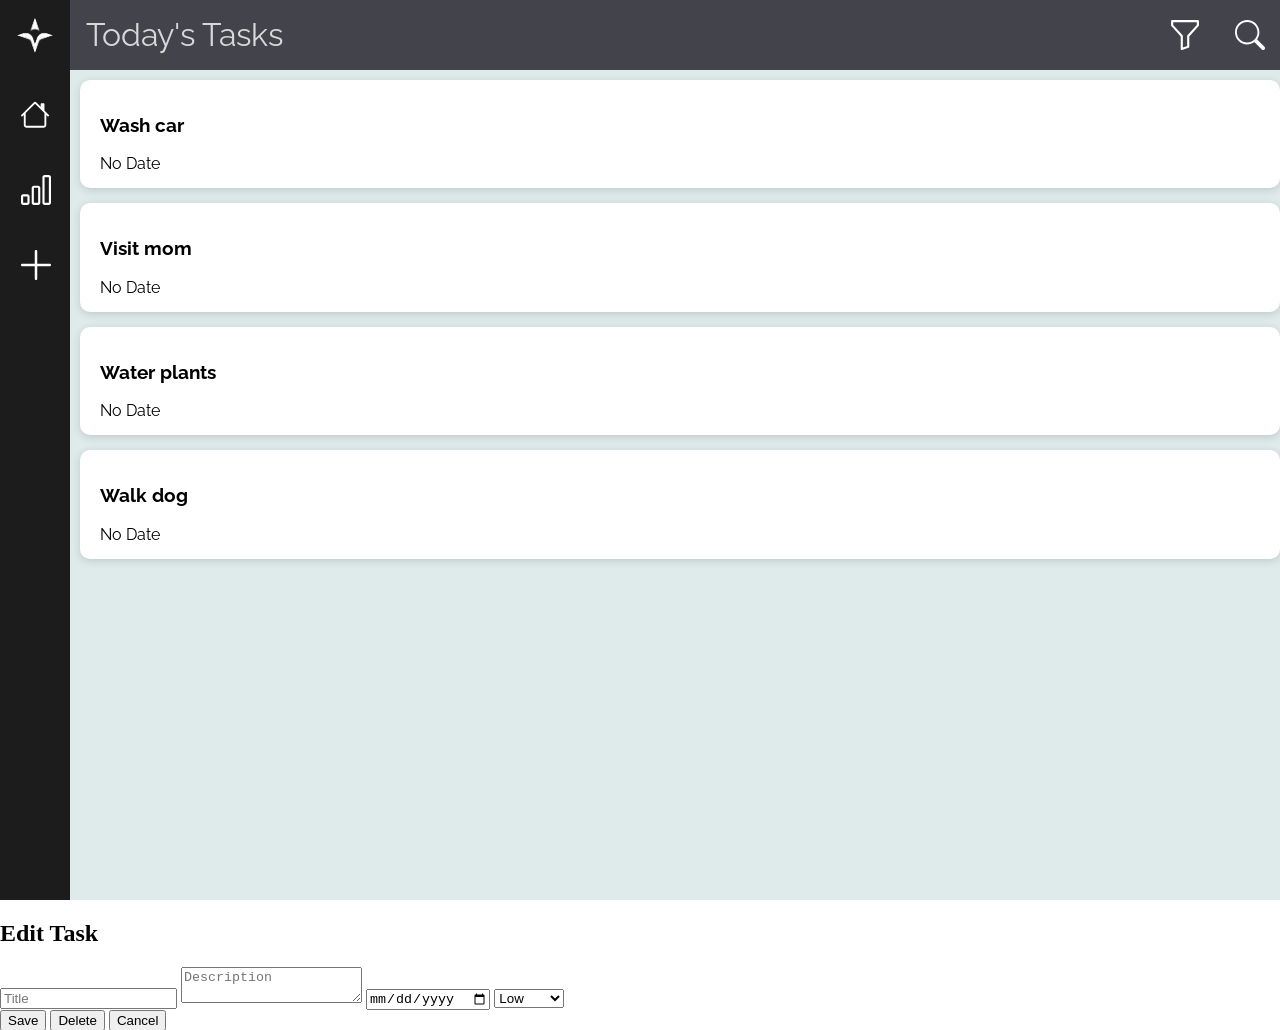
==== index.html @ 41abca23 "Updated index.html for Popup window for editing" ====
<!DOCTYPE html>
<html>
    
    <head>
        <meta charset="UTF-8" name="viewport" content="width = device-width, initial-scale = 1.0">
        <title>Task Management</title>

        <link rel="preconnect" href="https://fonts.googleapis.com">
        <link rel="preconnect" href="https://fonts.gstatic.com" crossorigin>
        <link href="https://fonts.googleapis.com/css2?family=Raleway:ital,wght@0,100..900;1,100..900&display=swap" rel="stylesheet">

        <link rel="stylesheet" href="styles.css"/>
    </head>

    <body>
        <!-- WEBSITE LAYOUT -->
        <div id="mainGrid">
            
            <!-- HEADER -->
            <div id="header">
               
                <h1 class="headerTxt main-font">Today's Tasks</h1>
                
                <div class="headerFlex">
                    <img src="icons/funnel_white.svg" class="headerIcons">
                    <img src="icons/search_white.svg" class="headerIcons">
                </div>

            </div>


            <!-- SIDEBAR -->
            <div id="sidebar">
                
                <div class="sidebarFlex">
                    <img src="icons/placeholder.png" id="userPhoto">
                    <img src="icons/house_white.svg" class="sidebarIcons">
                    <img src="icons/barchart_white.svg" class="sidebarIcons">
                    <img src="icons/plus_white.svg" class="sidebarIcons">     
                </div>

            </div>

            <!-- MAIN BODY -->
            <div id="mainbody">
                <div class="mainFlex">
                    <div class="tasks-container" id="tasksContainer">
                        <!-- Cards will be generated here by JavaScript -->
                    </div>
                </div>
            </div>
        </div>

        <!-- POPUP -->
        <div id="popupOverlay">
            <div id="popupBox">
                <h2>Edit Task</h2>

                <input type="text" id="editTitle" placeholder="Title">
                <textarea id="editDescription" placeholder="Description"></textarea>

                <input type="date" id="editDate">

                <select id="editPriority">
                    <option value="Low">Low</option>
                    <option value="Medium">Medium</option>
                    <option value="High">High</option>
                </select>

                <div class="popupButtons">
                    <button id="saveBtn">Save</button>
                    <button id="deleteBtn">Delete</button>
                    <button id="cancelBtn">Cancel</button>
                </div>
            </div>
        </div>
        
        <script src="https://ajax.googleapis.com/ajax/libs/jquery/3.7.1/jquery.min.js"></script>
        <script src="app.js"></script>
    </body>
   
</html>
---- styles.css ----
html{
height: 100%;
}

body{
margin: 0px;
height: 100%;
}

/*  MAIN FONTS */
.main-font{
  font-family: "Raleway", sans-serif;
  font-optical-sizing: auto;
  font-weight: 400;
  font-style: normal;
  color: #d8d8d8;
}
.second_font
{
  font-family: "Raleway", sans-serif;
  font-optical-sizing: auto;
  font-weight: 400;
  font-style: normal;
  color: #000000;
  font-size: 14px;
}
    /*  MAIN CLASSES */
    #mainGrid
    {
        display: grid;
    
        grid-template-rows: 70px auto;
        grid-template-columns: 70px auto;
        height: 100%;
    
        grid-template-areas: 
            "sidebar header"
            "sidebar mainbody";
    }


/* HEADER */
#header
{
    grid-area: header;
    background-color: #42434b;
}
    /* HEADER FLEXBOX */
    .headerFlex
    {
        display: flex;
        flex-direction: row;
        justify-content: flex-end;
        align-items: center;
    }
    .headerTxt
    {
        float: left;
        padding: 15px;
        margin:1px;
    }
    .headerIcons
    {   margin-top: 5px;
        padding: 15px;
        padding-left: 20px;
        width: 30px;
        height: 30px;

    }


/* SIDEBAR */
#sidebar
{
    grid-area: sidebar;
    background-color: rgb(28, 28, 28);
}

    /* SIDEBAR FLEXBOX */
    #userPhoto
    {
        width: 40px;
        height: 40px;
        border-radius: 100px;
        padding: 15px;
    }
    .sidebarFlex
    {
        display: flex;
        flex-direction: column;
        justify-content: flex-end;
        align-items: center;
    }
     .sidebarIcons
    {   margin-top: 15px;
        padding: 15px;
        padding-left: 17px;
        width: 30px;
        height: 30px;
    }


/* MAIN BODY */
#mainbody
{
    grid-area: mainbody;
    background-color: #dfebeb;
}
    /* MAIN FLEXBOX */
    .mainFlex {
        display: flex;
        flex-direction: column;
        justify-content: flex-start;
        align-items: stretch;
        width: 97.5%;
        height: 100%;
    }


/* CONTAINER LAYOUT */
.tasks-container {
    display: flex;
    flex-direction: column;
    gap: 15px;
    padding: 10px;
}
    /* CARD STYLING */
    .task-card {
        background-color: #ffffff;
        border-radius: 10px;
        padding: 15px 20px;
        box-shadow: 0 2px 8px rgba(0,0,0,0.15);
        width: 100%;
        font-family: 'Raleway', sans-serif;
        cursor: pointer;
        transition: transform 0.2s, box-shadow 0.2s;
    }

    .task-card:hover {
        transform: translateY(-2px);
        box-shadow: 0 4px 12px rgba(0,0,0,0.2);
    }
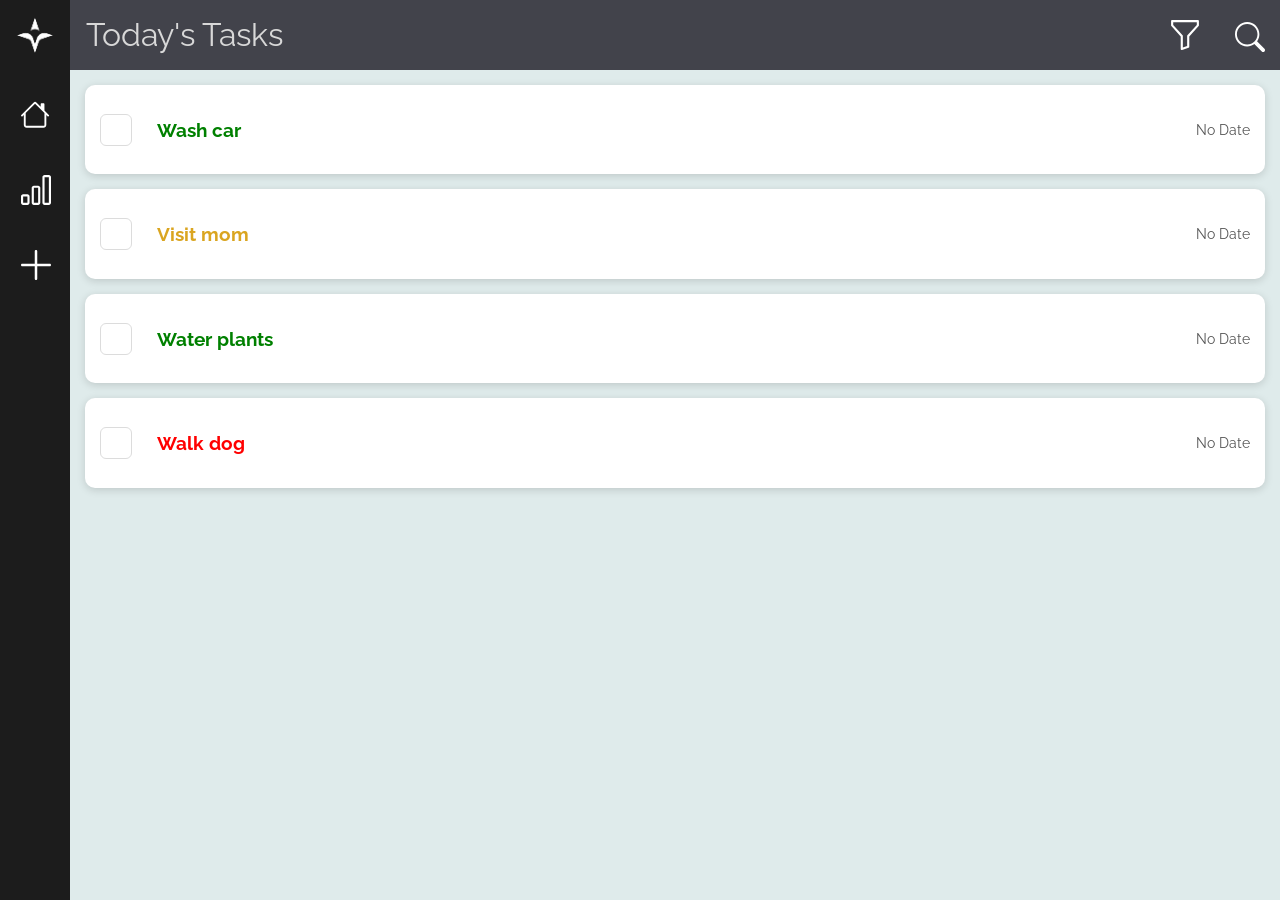
==== commit a513beba: "Added a Sorting tasks functionality and tweaked some visual elements" ====
--- a/index.html
+++ b/index.html
@@ -22,8 +22,17 @@
                 <h1 class="headerTxt main-font">Today's Tasks</h1>
                 
                 <div class="headerFlex">
-                    <img src="icons/funnel_white.svg" class="headerIcons">
-                    <img src="icons/search_white.svg" class="headerIcons">
+                
+                    <div class="dropdown">
+                        <img id="dropdownbutton" src="icons/funnel_white.svg" class="headerIcons">
+                        <div id="dropdowncontent" class="dropdown-content second_font">
+                            <p class="second_font filtertitle"> Sort By:</p>
+                            <button class="second_font dueDate">Due Date</button>      
+                            <button class="second_font priority">Priority</button>
+                        </div>
+                    </div>
+                        
+                        <img src="icons/search_white.svg" class="headerIcons">
                 </div>
 
             </div>
@@ -54,7 +63,7 @@
         <!-- POPUP -->
         <div id="popupOverlay">
             <div id="popupBox">
-                <h2>Edit Task</h2>
+                <h2 class="main-font">Edit Task</h2>
 
                 <input type="text" id="editTitle" placeholder="Title">
                 <textarea id="editDescription" placeholder="Description"></textarea>
--- a/styles.css
+++ b/styles.css
@@ -65,8 +65,63 @@
         padding-left: 20px;
         width: 30px;
         height: 30px;
-
-    }
+        transition: transform 0.65s ease-in-out;
+    }
+    .headerIcons:hover
+    {
+        transform: scale(1.13);
+    }
+
+
+
+
+  
+    /* DROPDOWN SORT */
+    .dropdown
+    {
+        position: relative;
+        display:inline-block;  
+    }
+
+    .dropdown:hover .dropdown-content
+    {
+        display: block;
+    }
+    
+    .dropdown-content
+    {
+        display: none;
+        position: absolute;
+        background-color: #9b9ca2;
+        min-width: 95px;
+        right: 5px;
+        border-radius: 3px;
+    }
+    p.filtertitle
+    {
+        padding:5px;
+        padding-bottom: 0px;
+        margin: 0px;
+        color: #ffffff;
+
+    }
+
+    .dropdown-content button
+    {   
+        margin: 5px;
+        display: block;
+        border: none;
+        color: #ffffff;
+        background: none;
+        font-size: 12px;
+        transition: transform .8s ease-in;
+    }
+    .dropdown-content button:hover
+    {
+        transform: translateX(5px);
+    }
+
+
 
 
 /* SIDEBAR */
@@ -97,6 +152,11 @@
         padding-left: 17px;
         width: 30px;
         height: 30px;
+        transition: transform 0.7s ease-in-out;
+    }
+    .sidebarIcons:hover
+    {
+        transform: scale(1.21);
     }
 
 
@@ -105,6 +165,8 @@
 {
     grid-area: mainbody;
     background-color: #dfebeb;
+    display: flex;
+    justify-content: center;
 }
     /* MAIN FLEXBOX */
     .mainFlex {
@@ -122,15 +184,16 @@
     display: flex;
     flex-direction: column;
     gap: 15px;
-    padding: 10px;
+    padding-top: 15px;
+    padding-bottom: 20px;
 }
     /* CARD STYLING */
     .task-card {
         background-color: #ffffff;
         border-radius: 10px;
-        padding: 15px 20px;
+        padding: 15px 15px;
         box-shadow: 0 2px 8px rgba(0,0,0,0.15);
-        width: 100%;
+        
         font-family: 'Raleway', sans-serif;
         cursor: pointer;
         transition: transform 0.2s, box-shadow 0.2s;
@@ -139,4 +202,162 @@
     .task-card:hover {
         transform: translateY(-2px);
         box-shadow: 0 4px 12px rgba(0,0,0,0.2);
-    }+    }
+
+/* DARK BACKGROUND FOR POPUP */
+#popupOverlay {
+    display: none;
+    position: fixed;
+    top: 0;
+    left: 0;
+    width: 100%;
+    height: 100%;
+
+    background: rgba(0,0,0,0.5);
+
+    justify-content: center;
+    align-items: center;
+    z-index: 1000;
+}
+
+/* POPUP BOX */
+#popupBox {
+    background: white;
+    padding: 20px;
+    border-radius: 10px;
+    width: 300px;
+
+    display: flex;
+    flex-direction: column;
+    gap: 10px;
+
+    animation: fadeIn 0.2s ease;
+}
+
+/* INPUTS */
+#popupBox input,
+#popupBox textarea,
+#popupBox select {
+    padding: 8px;
+    border-radius: 5px;
+    border: 1px solid #ccc;
+}
+
+/* BUTTONS */
+.popupButtons {
+    display: flex;
+    justify-content: space-between;
+}
+
+.popupButtons button {
+    padding: 8px;
+    border: none;
+    border-radius: 5px;
+    cursor: pointer;
+}
+
+.popupButtons button:hover {
+    opacity: 0.8;
+}
+
+
+
+/* PRIORITY COLORS */
+.priority-low { 
+    color: green; 
+}
+
+.priority-medium { 
+    color: goldenrod;
+ }
+
+.priority-high { 
+    color: rgb(255, 0, 0);
+ }
+
+
+/* COMPLETED */
+.task-row {
+    display: flex;
+    justify-content: space-between;
+    align-items: center;
+}
+.buttonAndName{
+    display: flex;
+    column-gap: 25px;
+}
+
+.task-card.completed {
+    background-color: #d4edda;
+    text-decoration: line-through;
+    opacity: 0.7;
+    
+}
+
+/* COMPLETED BUTTON */
+
+.complete-btn {
+    width: 32px;
+    height: 32px;
+    
+    align-self: center;
+    padding: 0px;
+    border: 1.8px solid gainsboro;
+    background-color: white;
+    border-radius: 6px;
+    
+    color: rgb(255, 255, 255);
+    cursor: pointer;
+}
+
+.complete-btn:hover {
+    opacity: 0.85;
+
+}
+
+.check
+{   
+    appearance: none;
+    padding-top: 1px;
+    width: 25px;
+    height: 26px;
+    border-radius: 3px; 
+}
+
+
+
+
+/* ANIMATION */
+@keyframes fadeIn {
+    from { transform: scale(0.9); opacity: 0; }
+    to { transform: scale(1); opacity: 1; }
+}
+
+/* ROW LAYOUT */
+.task-row {
+    display: flex;
+    justify-content: space-between;
+    align-items: center;
+}
+
+/* DUE DATE RIGHT SIDE */
+.due-date {
+    font-size: 14px;
+    color: #555;
+}
+
+
+
+/* DROPDOWN COLORS */
+#editPriority option[value="Low"] {
+    color: green;
+}
+
+#editPriority option[value="Medium"] {
+    color: goldenrod;
+}
+
+#editPriority option[value="High"] {
+    color: rgb(255, 0, 0);
+}
+
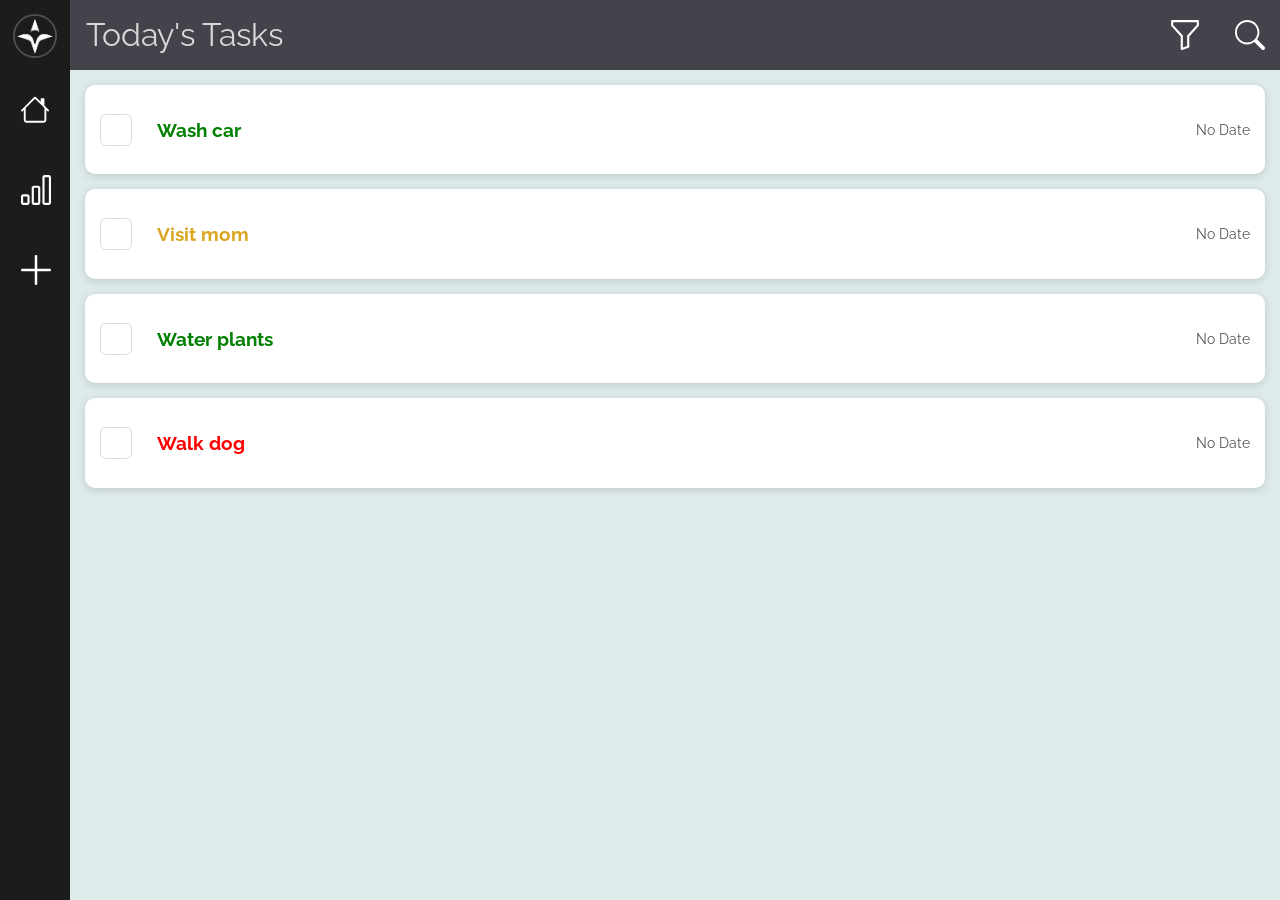
==== commit 87d0213e: "added profile picture funcionality" ====
--- a/index.html
+++ b/index.html
@@ -27,8 +27,8 @@
                         <img id="dropdownbutton" src="icons/funnel_white.svg" class="headerIcons">
                         <div id="dropdowncontent" class="dropdown-content second_font">
                             <p class="second_font filtertitle"> Sort By:</p>
-                            <button class="second_font dueDate">Due Date</button>      
-                            <button class="second_font priority">Priority</button>
+                            <button class="second_font dueDate">▸&nbsp;Due Date</button>      
+                            <button class="second_font priority">▸&nbsp;Priority</button>
                         </div>
                     </div>
                         
@@ -42,7 +42,18 @@
             <div id="sidebar">
                 
                 <div class="sidebarFlex">
-                    <img src="icons/placeholder.png" id="userPhoto">
+
+
+                    <div class="profilePic"> 
+                        <!--  <input type="file"> -->
+                        
+                        <label for="userPhoto"> <img src="icons/placeholder.png" class="userPic" id="profilePic"> </label>
+
+                        <input type="file" accept="image/jpeg, image/png, image/jpg" id="userPhoto" class="photoInput">
+                    </div>
+                        
+
+
                     <img src="icons/house_white.svg" class="sidebarIcons">
                     <img src="icons/barchart_white.svg" class="sidebarIcons">
                     <img src="icons/plus_white.svg" class="sidebarIcons">     
--- a/styles.css
+++ b/styles.css
@@ -51,7 +51,8 @@
         display: flex;
         flex-direction: row;
         justify-content: flex-end;
-        align-items: center;
+        
+        height: 70px;
     }
     .headerTxt
     {
@@ -72,55 +73,52 @@
         transform: scale(1.13);
     }
 
-
-
-
-  
+        
     /* DROPDOWN SORT */
-    .dropdown
-    {
-        position: relative;
-        display:inline-block;  
-    }
-
-    .dropdown:hover .dropdown-content
-    {
-        display: block;
-    }
-    
-    .dropdown-content
-    {
-        display: none;
-        position: absolute;
-        background-color: #9b9ca2;
-        min-width: 95px;
-        right: 5px;
-        border-radius: 3px;
-    }
-    p.filtertitle
-    {
-        padding:5px;
-        padding-bottom: 0px;
-        margin: 0px;
-        color: #ffffff;
-
-    }
-
-    .dropdown-content button
-    {   
-        margin: 5px;
-        display: block;
-        border: none;
-        color: #ffffff;
-        background: none;
-        font-size: 12px;
-        transition: transform .8s ease-in;
-    }
-    .dropdown-content button:hover
-    {
-        transform: translateX(5px);
-    }
-
+        .dropdown
+        {
+            position: relative;
+            display:inline-block;  
+        }
+
+        .dropdown:hover .dropdown-content
+        {
+            display: block;
+        }
+        
+        .dropdown-content
+        {
+            display: none;
+            position: absolute;
+            z-index: 1;
+            background-color: #9b9ca2;
+            min-width: 95px;
+            right: 5px;
+            border-radius: 3px;
+        }
+        p.filtertitle
+        {
+            padding:5px;
+            padding-bottom: 0px;
+            margin: 0px;
+            color: #ffffff;
+
+        }
+
+        .dropdown-content button
+        {   
+            margin: 5px;
+            display: block;
+            border: none;
+            color: #ffffff;
+            background: none;
+            font-size: 12px;
+            transition: transform .8s ease-in;
+        }
+        .dropdown-content button:hover
+        {
+            transform: translateX(5px);
+        }
 
 
 
@@ -132,13 +130,33 @@
 }
 
     /* SIDEBAR FLEXBOX */
-    #userPhoto
-    {
+ 
+    .userPic
+    {   
+        margin-top: 5px;
         width: 40px;
         height: 40px;
-        border-radius: 100px;
-        padding: 15px;
-    }
+        border-radius: 30px;
+        border: 2px, solid, #4f4f4f;
+    }
+    .profilePic
+    {   
+        display: flex;
+        justify-content: center;
+        align-items: center;
+        width: 70px;
+        height: 70px;
+        
+    }
+    .photoInput
+    {
+        display: none;
+    }
+
+
+
+
+
     .sidebarFlex
     {
         display: flex;
@@ -147,11 +165,11 @@
         align-items: center;
     }
      .sidebarIcons
-    {   margin-top: 15px;
+    {   
         padding: 15px;
         padding-left: 17px;
         width: 30px;
-        height: 30px;
+        height: 50px;
         transition: transform 0.7s ease-in-out;
     }
     .sidebarIcons:hover
@@ -317,7 +335,7 @@
 
 .check
 {   
-    appearance: none;
+    
     padding-top: 1px;
     width: 25px;
     height: 26px;
@@ -361,3 +379,7 @@
     color: rgb(255, 0, 0);
 }
 
+
+
+
+
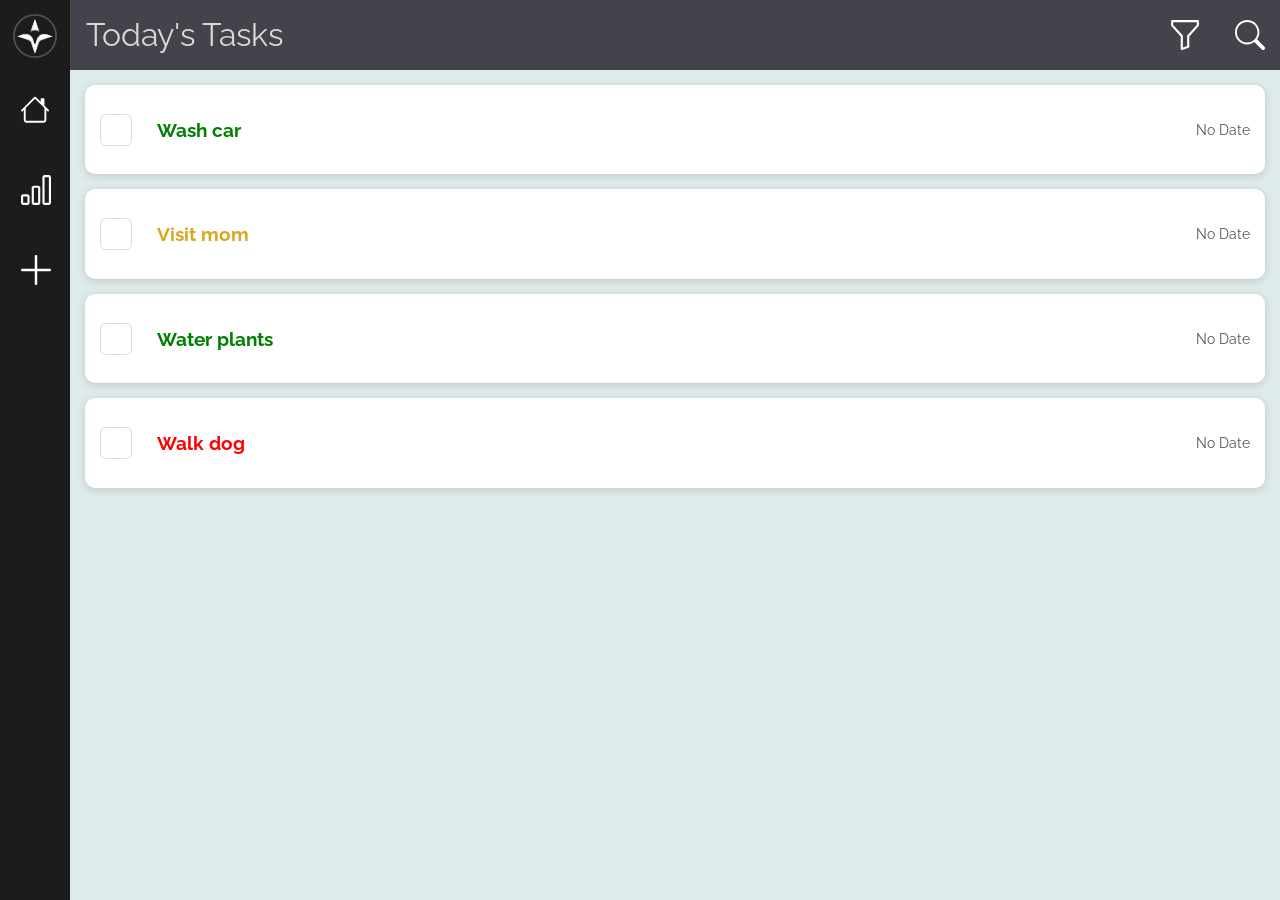
==== commit 09ae5329: "Added statistics dashboard" ====
--- a/index.html
+++ b/index.html
@@ -30,9 +30,11 @@
                             <button class="second_font dueDate">▸&nbsp;Due Date</button>      
                             <button class="second_font priority">▸&nbsp;Priority</button>
                         </div>
+                    </div> 
+                        <img src="icons/search_white.svg" class="headerIcons" id="searchToggle">
+                    <div id="searchBar">
+                        <input type="text" id="searchInput" placeholder="Search tasks...">
                     </div>
-                        
-                        <img src="icons/search_white.svg" class="headerIcons">
                 </div>
 
             </div>
@@ -54,9 +56,9 @@
                         
 
 
-                    <img src="icons/house_white.svg" class="sidebarIcons">
-                    <img src="icons/barchart_white.svg" class="sidebarIcons">
-                    <img src="icons/plus_white.svg" class="sidebarIcons">     
+                    <img src="icons/house_white.svg" class="sidebarIcons" id="homeBtn">
+                    <img src="icons/barchart_white.svg" class="sidebarIcons" id="statsBtn">
+                    <img src="icons/plus_white.svg" class="sidebarIcons" id="addBtn">  
                 </div>
 
             </div>
--- a/styles.css
+++ b/styles.css
@@ -379,7 +379,148 @@
     color: rgb(255, 0, 0);
 }
 
-
-
-
-
+/* SEARCH BAR */
+#searchBar {
+    display: flex;
+    align-items: center;
+    overflow: hidden;
+    max-width: 0;
+    transition: max-width 0.4s ease, opacity 0.3s ease;
+    opacity: 0;
+}
+
+#searchBar.open {
+    max-width: 220px;
+    opacity: 1;
+}
+
+#searchInput {
+    background: rgba(255,255,255,0.15);
+    border: 1px solid rgba(255,255,255,0.35);
+    border-radius: 6px;
+    color: #fff;
+    font-family: 'Raleway', sans-serif;
+    font-size: 13px;
+    padding: 6px 10px;
+    outline: none;
+    width: 180px;
+    margin-right: 8px;
+    transition: background 0.2s;
+}
+
+#searchInput::placeholder {
+    color: rgba(255,255,255,0.6);
+}
+
+#searchInput:focus {
+    background: rgba(255,255,255,0.25);
+}
+
+
+
+/* statistics styling */
+.stats-page {
+    width: 97.5%;
+    padding: 20px;
+    color: white;
+}
+
+.progress-container {
+    margin-top: 20px;
+}
+
+.progress-bar {
+    width: 100%;
+    height: 50px;
+    background: rgb(28, 28, 28);
+    border-radius: 10px;
+    overflow: hidden;
+    margin-top: 8px;
+}
+
+.progress-fill {
+    height: 100%;
+    background: #4caf50;
+    transition: width 0.3s ease;
+}
+
+/* GRID */
+.stats-grid {
+    display: grid;
+    grid-template-columns: repeat(3, 1fr);
+    gap: 15px;
+    margin-top: 30px;
+}
+
+.stat-card {
+    background: rgb(28, 28, 28);
+    padding: 20px;
+    border-radius: 12px;
+    text-align: center;
+}
+
+.stat-card h3 {
+    margin-bottom: 10px;
+    font-size: 1rem;
+    opacity: 0.8;
+}
+
+.stat-card p {
+    font-size: 2rem;
+    font-weight: bold;
+}
+
+h2, h3 {
+    color: rgb(28, 28, 28);
+}
+
+.stats-bars {
+    display: flex;
+    flex-direction: column;
+    gap: 20px;
+}
+
+.bar-group h3 {
+    margin-bottom: 8px;
+}
+
+/* THE BAR */
+.task-bar {
+    display: grid;
+    grid-auto-flow: column;
+    grid-auto-columns: 1fr;
+    gap: 4px;
+    width: 100%;
+}
+
+/* EACH BLOCK */
+.block {
+    height: 50px;
+    border-radius: 4px;
+    background: #444;
+}
+
+/* COLORS */
+.block.total {
+    background: #666;
+}
+
+.block.completed {
+    background: #4caf50;
+}
+
+.block.overdue {
+    background: #f44336;
+}
+
+
+.block.dueToday {
+    background: #f4c836;
+}
+
+.block.empty {
+    background-color: #dfebeb;
+    border: 2px solid #2a2a2a;
+    opacity: 0.2;
+    box-sizing: border-box;
+}
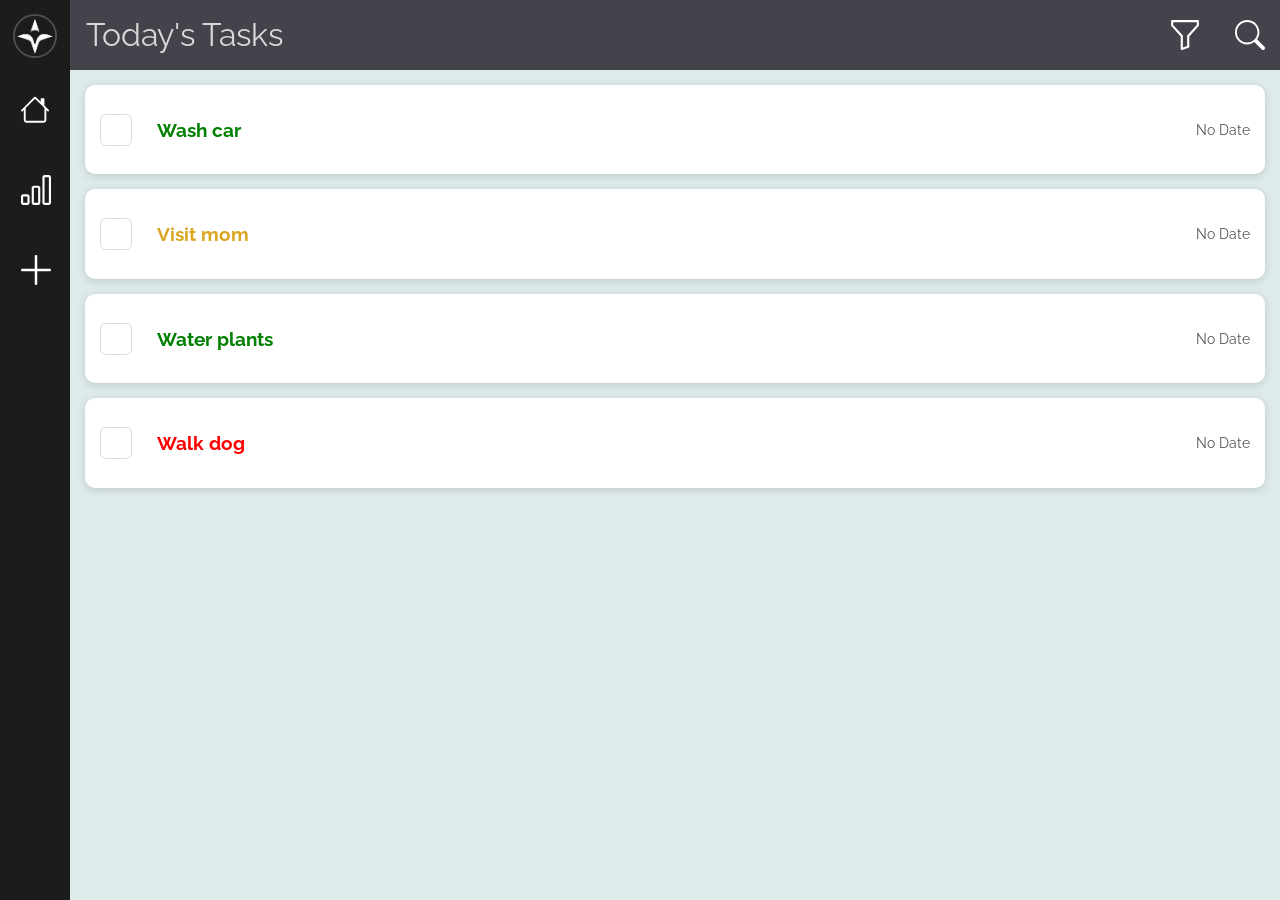
==== commit b2b9ad58: "Fixed a bug with date selection and a bug where items due today would count as overdue" ====
--- a/index.html
+++ b/index.html
@@ -101,4 +101,4 @@
         <script src="app.js"></script>
     </body>
    
-</html>
+</html>
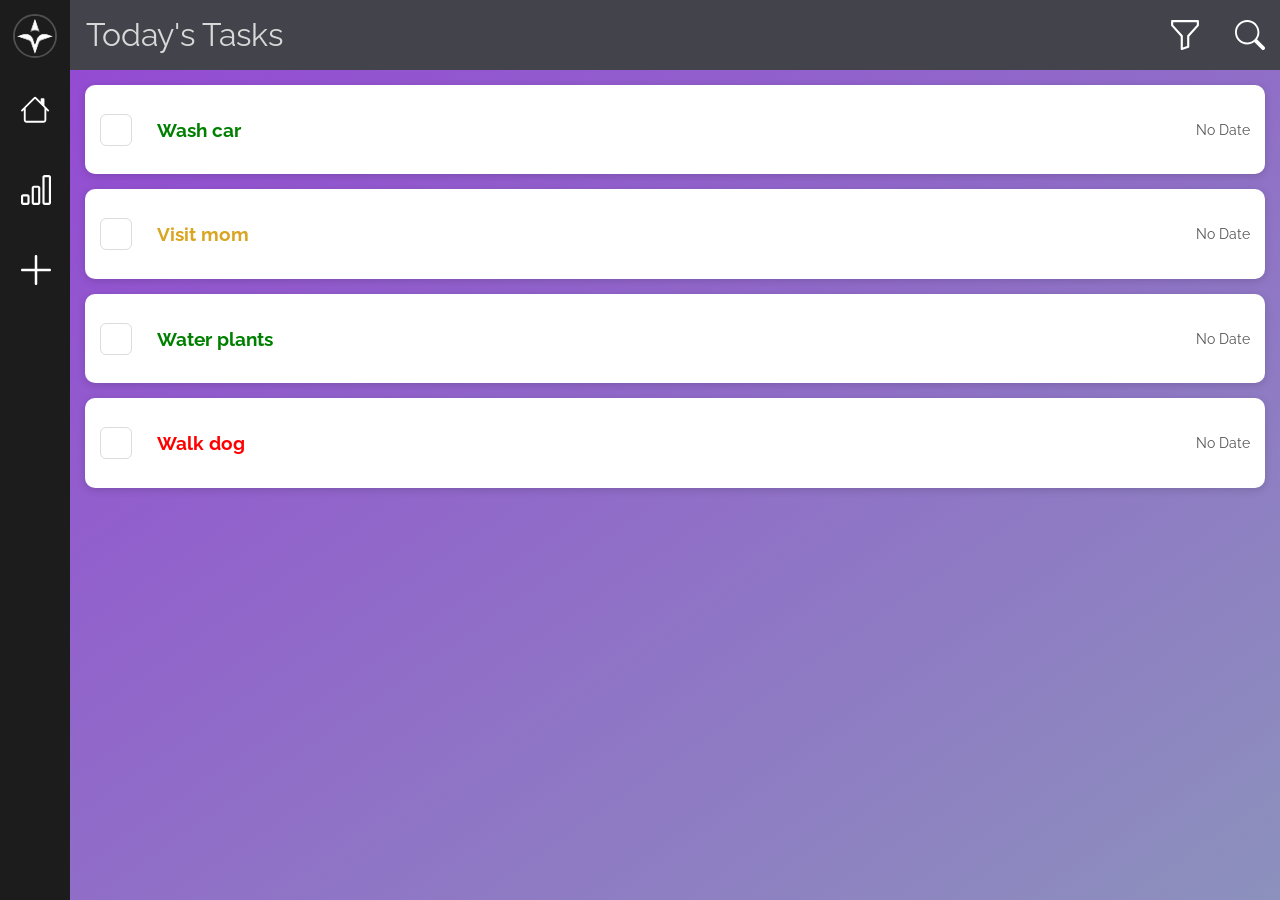
==== commit e457d632: "Small font changes" ====
--- a/index.html
+++ b/index.html
@@ -27,8 +27,12 @@
                         <img id="dropdownbutton" src="icons/funnel_white.svg" class="headerIcons">
                         <div id="dropdowncontent" class="dropdown-content second_font">
                             <p class="second_font filtertitle"> Sort By:</p>
-                            <button class="second_font dueDate">▸&nbsp;Due Date</button>      
-                            <button class="second_font priority">▸&nbsp;Priority</button>
+                            <button class="second_font dueDate option">▸&nbsp;Due Date</button>      
+                            <button class="second_font priority option">▸&nbsp;Priority</button>
+                            <div class="hideCompDiv">
+                                <input type="checkbox" id="HideComp">
+                                <label for="HideComp" class="second_font hideComp"> Hide Completed</label>
+                            </div>
                         </div>
                     </div> 
                         <img src="icons/search_white.svg" class="headerIcons" id="searchToggle">
@@ -76,7 +80,7 @@
         <!-- POPUP -->
         <div id="popupOverlay">
             <div id="popupBox">
-                <h2 class="main-font">Edit Task</h2>
+                <h2 class="main-font popupBoxtext">Edit Task</h2>
 
                 <input type="text" id="editTitle" placeholder="Title">
                 <textarea id="editDescription" placeholder="Description"></textarea>
--- a/styles.css
+++ b/styles.css
@@ -92,7 +92,7 @@
             position: absolute;
             z-index: 1;
             background-color: #9b9ca2;
-            min-width: 95px;
+            min-width: 115px;
             right: 5px;
             border-radius: 3px;
         }
@@ -119,7 +119,19 @@
         {
             transform: translateX(5px);
         }
-
+        .hideComp
+        {
+            
+            border: none;
+            color: #ffffff;
+            font-size: 11px;
+        }
+        .hideCompDiv
+        {
+            display: flex;
+            align-items: center;
+            margin-bottom: 5px;
+        }
 
 
 /* SIDEBAR */
@@ -185,7 +197,16 @@
     background-color: #dfebeb;
     display: flex;
     justify-content: center;
-}
+    background: linear-gradient(145deg, #944bd3, #84d7a6, #49a4dd);
+    background-size: 400% 400%;
+    animation: backgroundShift 15s ease infinite;
+}
+@keyframes backgroundShift {
+    0% {background-position:0% 50%}
+    50% {background-position:100% 50%}
+    100% {background-position:0% 50%}
+}
+
     /* MAIN FLEXBOX */
     .mainFlex {
         display: flex;
@@ -250,6 +271,11 @@
     gap: 10px;
 
     animation: fadeIn 0.2s ease;
+}
+.popupBoxtext
+{
+   color: black; 
+   font-size: 22px;
 }
 
 /* INPUTS */
@@ -523,4 +549,10 @@
     border: 2px solid #2a2a2a;
     opacity: 0.2;
     box-sizing: border-box;
+}
+
+/* STATS DASHBOARD TEXT */
+.stats-font
+{
+    font-size: 20px;
 }
